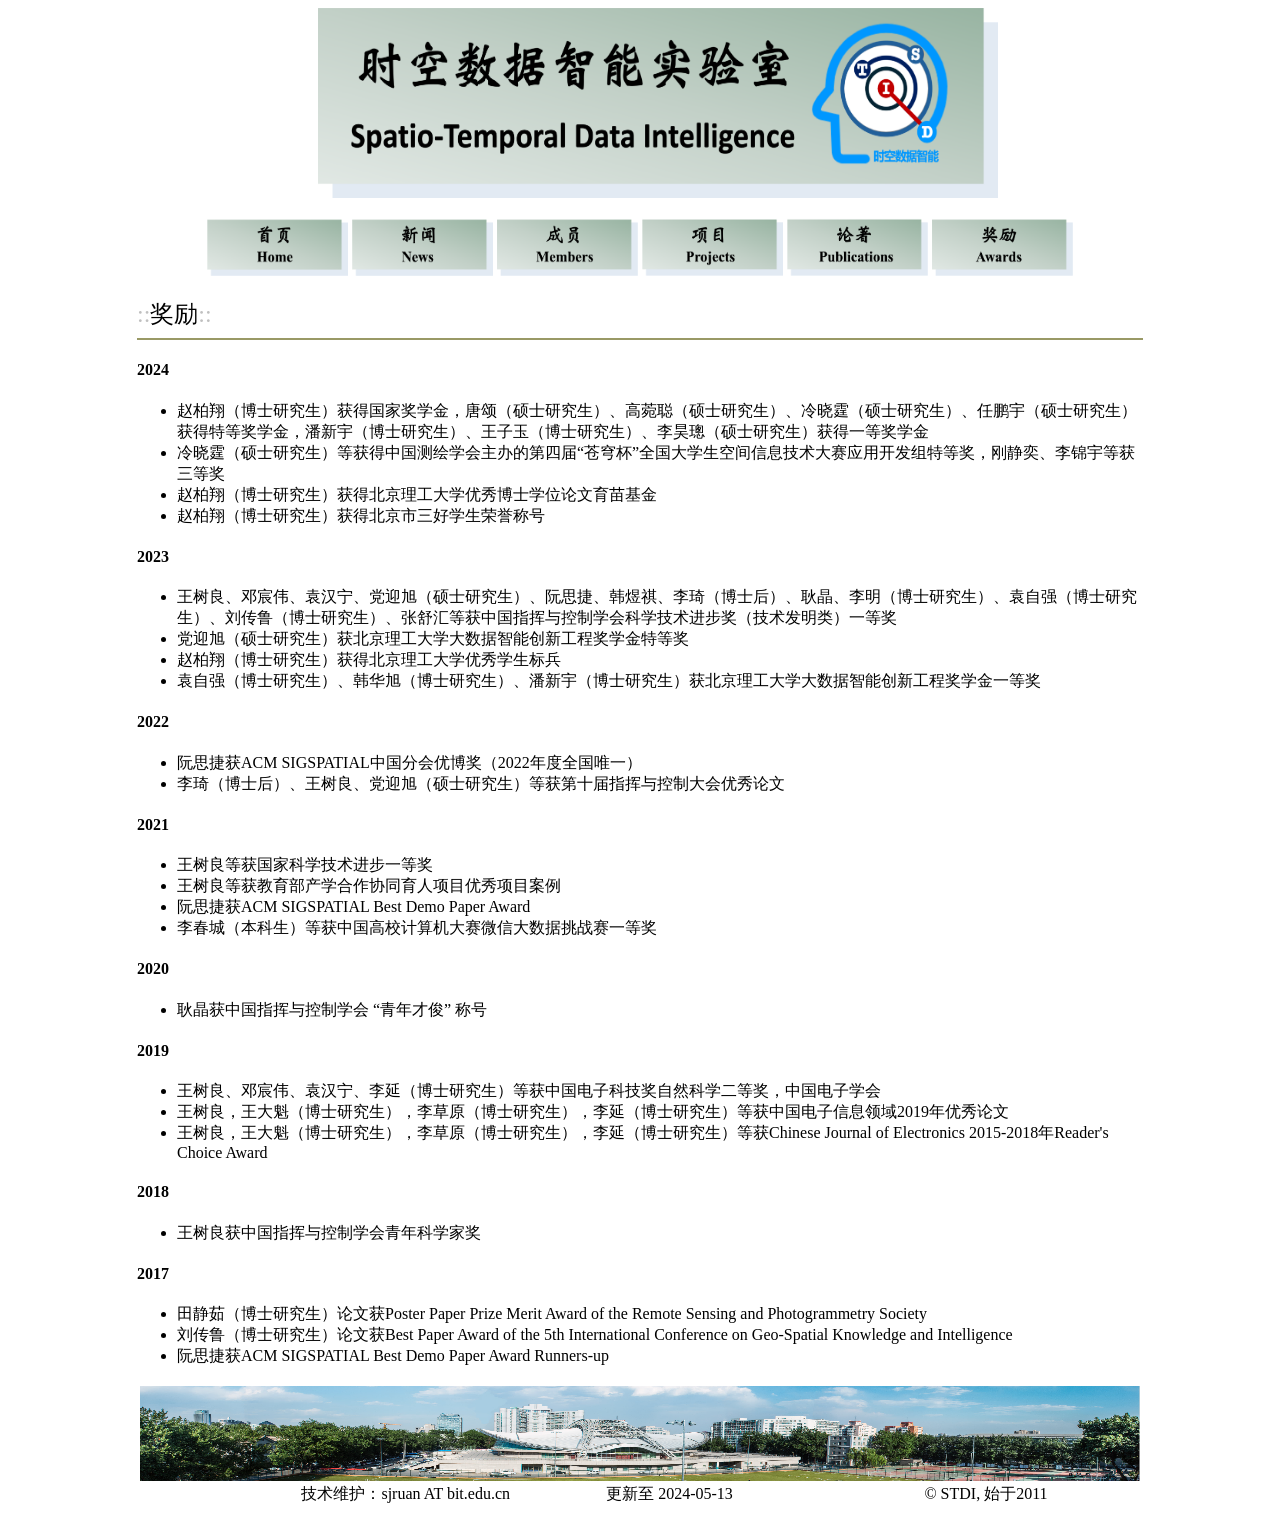
==== award.html @ 5f91e49c "Update award.html" ====
<html><head><meta http-equiv="Content-Type" content="text/html; charset=utf-8">
<meta http-equiv="Content-Language" content="zh-cn">

<title>STDI奖励</title>
<style>
<!--
div.Section1
	{page:Section1;}
span.GramE
	{}
span.SpellE
	{}
span.MemberType
	{font-family:"Times New Roman";
	font-style:italic}
 li.MsoNormal
	{mso-style-parent:"";
	margin-bottom:.0001pt;
	text-align:justify;
	text-justify:inter-ideograph;
	font-size:10.5pt;
	font-family:"Calibri","sans-serif";
	margin-left:0cm; margin-right:0cm; margin-top:0cm}
-->
</style>
</head>

<body>

<div align="center">
	<a name="2020"></a>
	<table border="0" cellpadding="0" cellspacing="0" width="1128" height="1338">
		<!-- MSTableType="layout" -->
		<tbody><tr>
			<td valign="top" colspan="5" height="272">
			<!-- MSCellType="ContentHead" -->
			<p align="center">
				&nbsp;&nbsp;&nbsp;&nbsp;&nbsp;&nbsp;&nbsp;&nbsp;
			<img border="0" src="./img/logo_long_new.png" width="680" height="190"></p>
			<p align="center">
			<a href="./index.html">
			<img border="0" src="./img/bt_home.png" width="141" height="58"></a>
			<a href="./news.html"><img border="0" src="./img/bt_news.png" width="141" height="58"></a>
			<a href="./members.html"><img border="0" src="./img/bt_members.png" width="141" height="58"></a>
			<a href="./project.html"><img border="0" src="./img/bt_proj.png" width="141" height="58"></a>
			<a href="./publications.html"><img border="0" src="./img/bt_pub.png" width="141" height="58"></a>
			<a href="./award.html"><img border="0" src="./img/bt_awards.png" width="141" height="58"></a>
		</p></td>
		</tr>
		<tr>
			<td></td>
			<td valign="top" colspan="3">
			<!-- MSCellType="ContentBody" -->
			<font face="Times New Roman">
			<br>
			</font>
			<font color="#C0C0C0" size="5" face="Times New Roman">::</font><font size="5" face="Times New Roman">奖励</font><font color="#C0C0C0" size="5" face="Times New Roman">::</font><hr color="#999966">
			<table border="0" width="100%" id="table1">
				<tbody>
				
	<div class="section">
    <!-- <h4>2024</h4>
    <ul>
        <li>xxxx</li>
    </ul> -->
    <h4>2024</h4>
    <ul>
	<li>赵柏翔（博士研究生）获得国家奖学金，唐颂（硕士研究生）、高菀聪（硕士研究生）、冷晓霆（硕士研究生）、任鹏宇（硕士研究生）获得特等奖学金，潘新宇（博士研究生）、王子玉（博士研究生）、李昊璁（硕士研究生）获得一等奖学金</li>
	<li>冷晓霆（硕士研究生）等获得中国测绘学会主办的第四届“苍穹杯”全国大学生空间信息技术大赛应用开发组特等奖，刚静奕、李锦宇等获三等奖</li>
        <li>赵柏翔（博士研究生）获得北京理工大学优秀博士学位论文育苗基金</li>
	<li>赵柏翔（博士研究生）获得北京市三好学生荣誉称号</li>
		
    </ul>
    <h4>2023</h4>
    <ul>
        <li>王树良、邓宸伟、袁汉宁、党迎旭（硕士研究生）、阮思捷、韩煜祺、李琦（博士后）、耿晶、李明（博士研究生）、袁自强（博士研究生）、刘传鲁（博士研究生）、张舒汇等获中国指挥与控制学会科学技术进步奖（技术发明类）一等奖</li>
		<li>党迎旭（硕士研究生）获北京理工大学大数据智能创新工程奖学金特等奖</li>
	        <li>赵柏翔（博士研究生）获得北京理工大学优秀学生标兵</li>
		<li>袁自强（博士研究生）、韩华旭（博士研究生）、潘新宇（博士研究生）获北京理工大学大数据智能创新工程奖学金一等奖</li>
    </ul>
    <h4>2022</h4>
    <ul>
        <li>阮思捷获ACM SIGSPATIAL中国分会优博奖（2022年度全国唯一）</li>
		<li>李琦（博士后）、王树良、党迎旭（硕士研究生）等获第十届指挥与控制大会优秀论文</li>
    </ul>

    <h4>2021</h4>
    <ul>
        <li>王树良等获国家科学技术进步一等奖</li>
		<li>王树良等获教育部产学合作协同育人项目优秀项目案例</li>
        <li>阮思捷获ACM SIGSPATIAL Best Demo Paper Award</li>
		<li>李春城（本科生）等获中国高校计算机大赛微信大数据挑战赛一等奖</li>
    </ul>

	<h4>2020</h4>
    <ul>
        <li>耿晶获中国指挥与控制学会 “青年才俊” 称号</li>
    </ul>

	<h4>2019</h4>
    <ul>
		<li>王树良、邓宸伟、袁汉宁、李延（博士研究生）等获中国电子科技奖自然科学二等奖，中国电子学会</li>
        <li>王树良，王大魁（博士研究生），李草原（博士研究生），李延（博士研究生）等获中国电子信息领域2019年优秀论文</li>
		<li>王树良，王大魁（博士研究生），李草原（博士研究生），李延（博士研究生）等获Chinese Journal of Electronics 2015-2018年Reader's Choice Award</li>
    </ul>
	
	<h4>2018</h4>
    <ul>
        <li>王树良获中国指挥与控制学会青年科学家奖</li>
    </ul>

	<h4>2017</h4>
    <ul>
        <li>田静茹（博士研究生）论文获Poster Paper Prize Merit Award of the Remote Sensing and Photogrammetry Society</li>
		<li>刘传鲁（博士研究生）论文获Best Paper Award of the 5th International Conference on Geo-Spatial Knowledge and Intelligence</li>
		<li>阮思捷获ACM SIGSPATIAL Best Demo Paper Award Runners-up</li>
    </ul>
    </div>
				
				<tr>
					<td>
					<p align="center">
					<font face="Times New Roman">
					<img border="0" src="./img/bottompicture.png" width="1000" height="95"></font></p></td>
				</tr>
			</tbody></table>
			</td>
			<td height="998"></td>
		</tr>
		<tr>
			<td width="61"></td>
			<td width="373" valign="top">
			<p align="right"><font face="Times New Roman">技术维护：sjruan AT bit.edu.cn</font></p></td>
			<td width="319" valign="top">
			<p align="center"><font face="Times New Roman">更新至 2024-05-13</font></p></td>
			<td width="314" valign="top">
			<p class="MsoNormal" align="center"><font face="Times New Roman">
			<span lang="EN-US">&#169; STDI, 始于2011</span></font><span lang="en-us"><font face="Times New Roman"></font></span></p>
			<p></p></td>
			<td height="30" width="61"></td>
		</tr>
	</tbody></table>
</div>




</body></html>
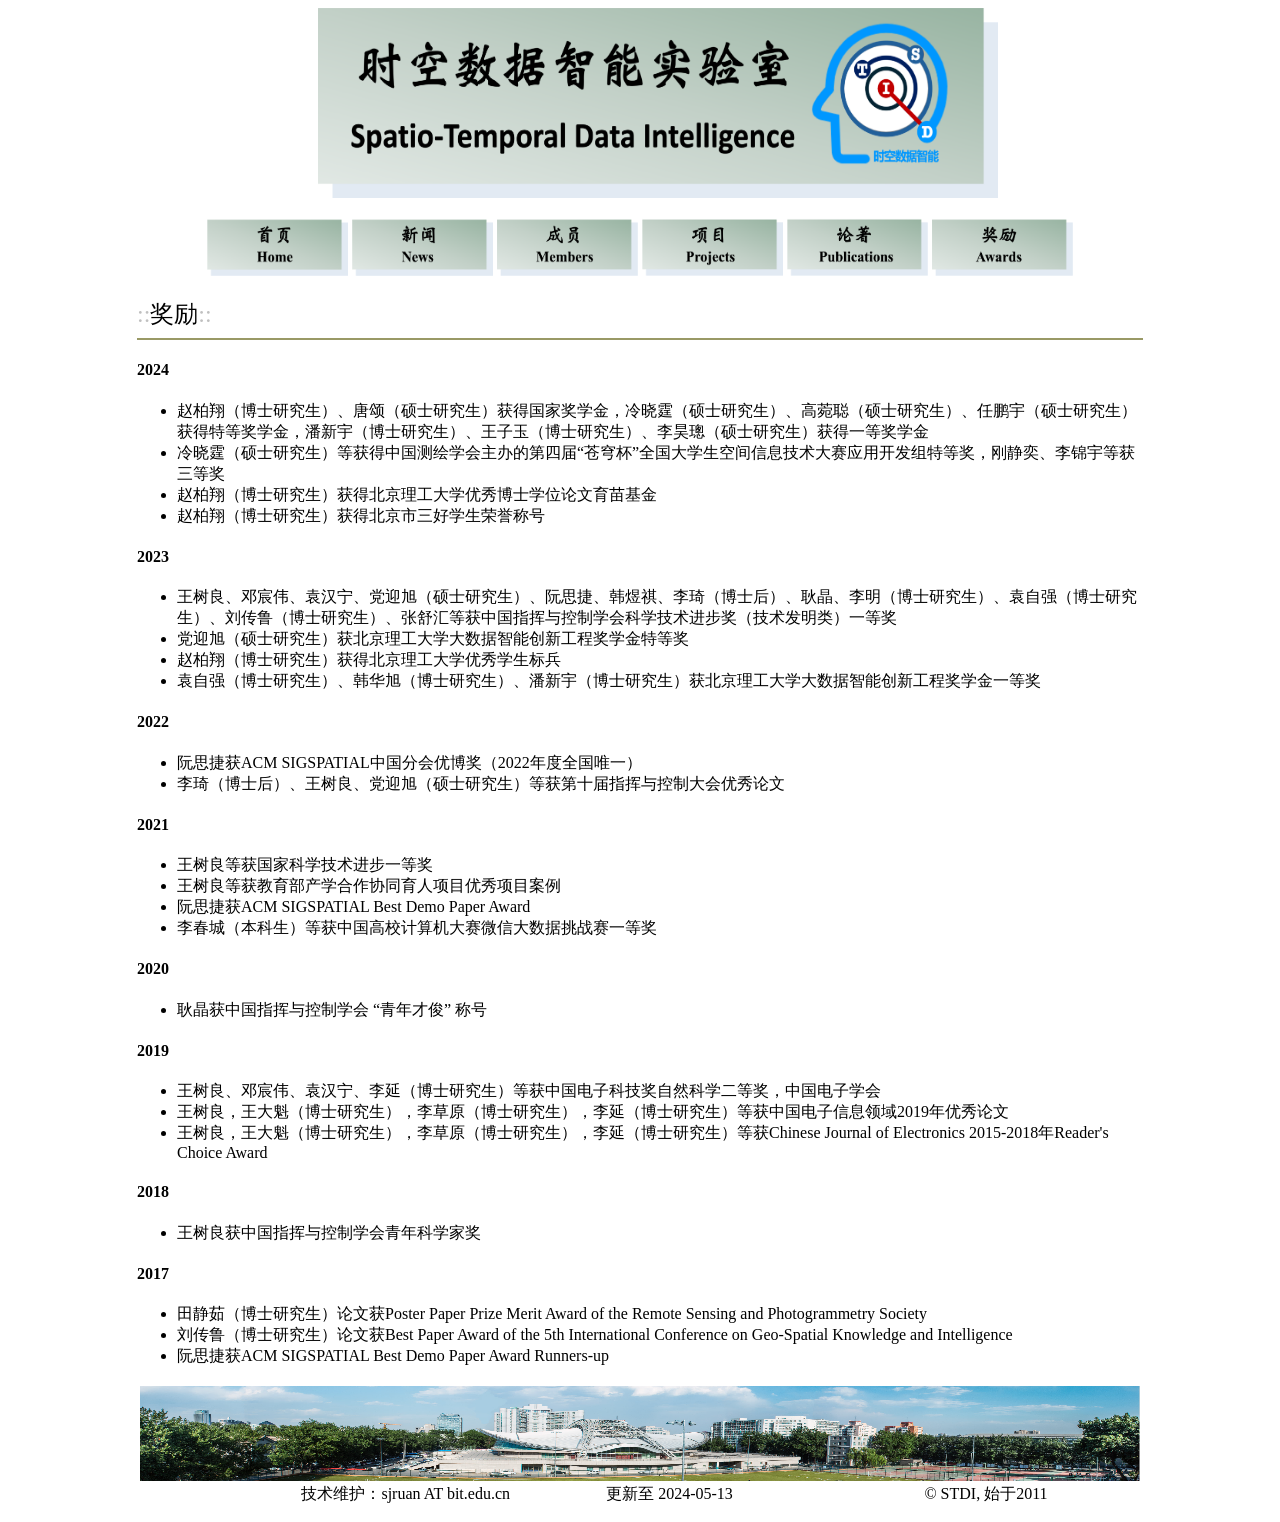
==== commit 9cb0a3f9: "Update award.html" ====
--- a/award.html
+++ b/award.html
@@ -65,7 +65,7 @@
     </ul> -->
     <h4>2024</h4>
     <ul>
-	<li>赵柏翔（博士研究生）获得国家奖学金，唐颂（硕士研究生）、高菀聪（硕士研究生）、冷晓霆（硕士研究生）、任鹏宇（硕士研究生）获得特等奖学金，潘新宇（博士研究生）、王子玉（博士研究生）、李昊璁（硕士研究生）获得一等奖学金</li>
+	<li>赵柏翔（博士研究生）、唐颂（硕士研究生）获得国家奖学金，冷晓霆（硕士研究生）、高菀聪（硕士研究生）、任鹏宇（硕士研究生）获得特等奖学金，潘新宇（博士研究生）、王子玉（博士研究生）、李昊璁（硕士研究生）获得一等奖学金</li>
 	<li>冷晓霆（硕士研究生）等获得中国测绘学会主办的第四届“苍穹杯”全国大学生空间信息技术大赛应用开发组特等奖，刚静奕、李锦宇等获三等奖</li>
         <li>赵柏翔（博士研究生）获得北京理工大学优秀博士学位论文育苗基金</li>
 	<li>赵柏翔（博士研究生）获得北京市三好学生荣誉称号</li>
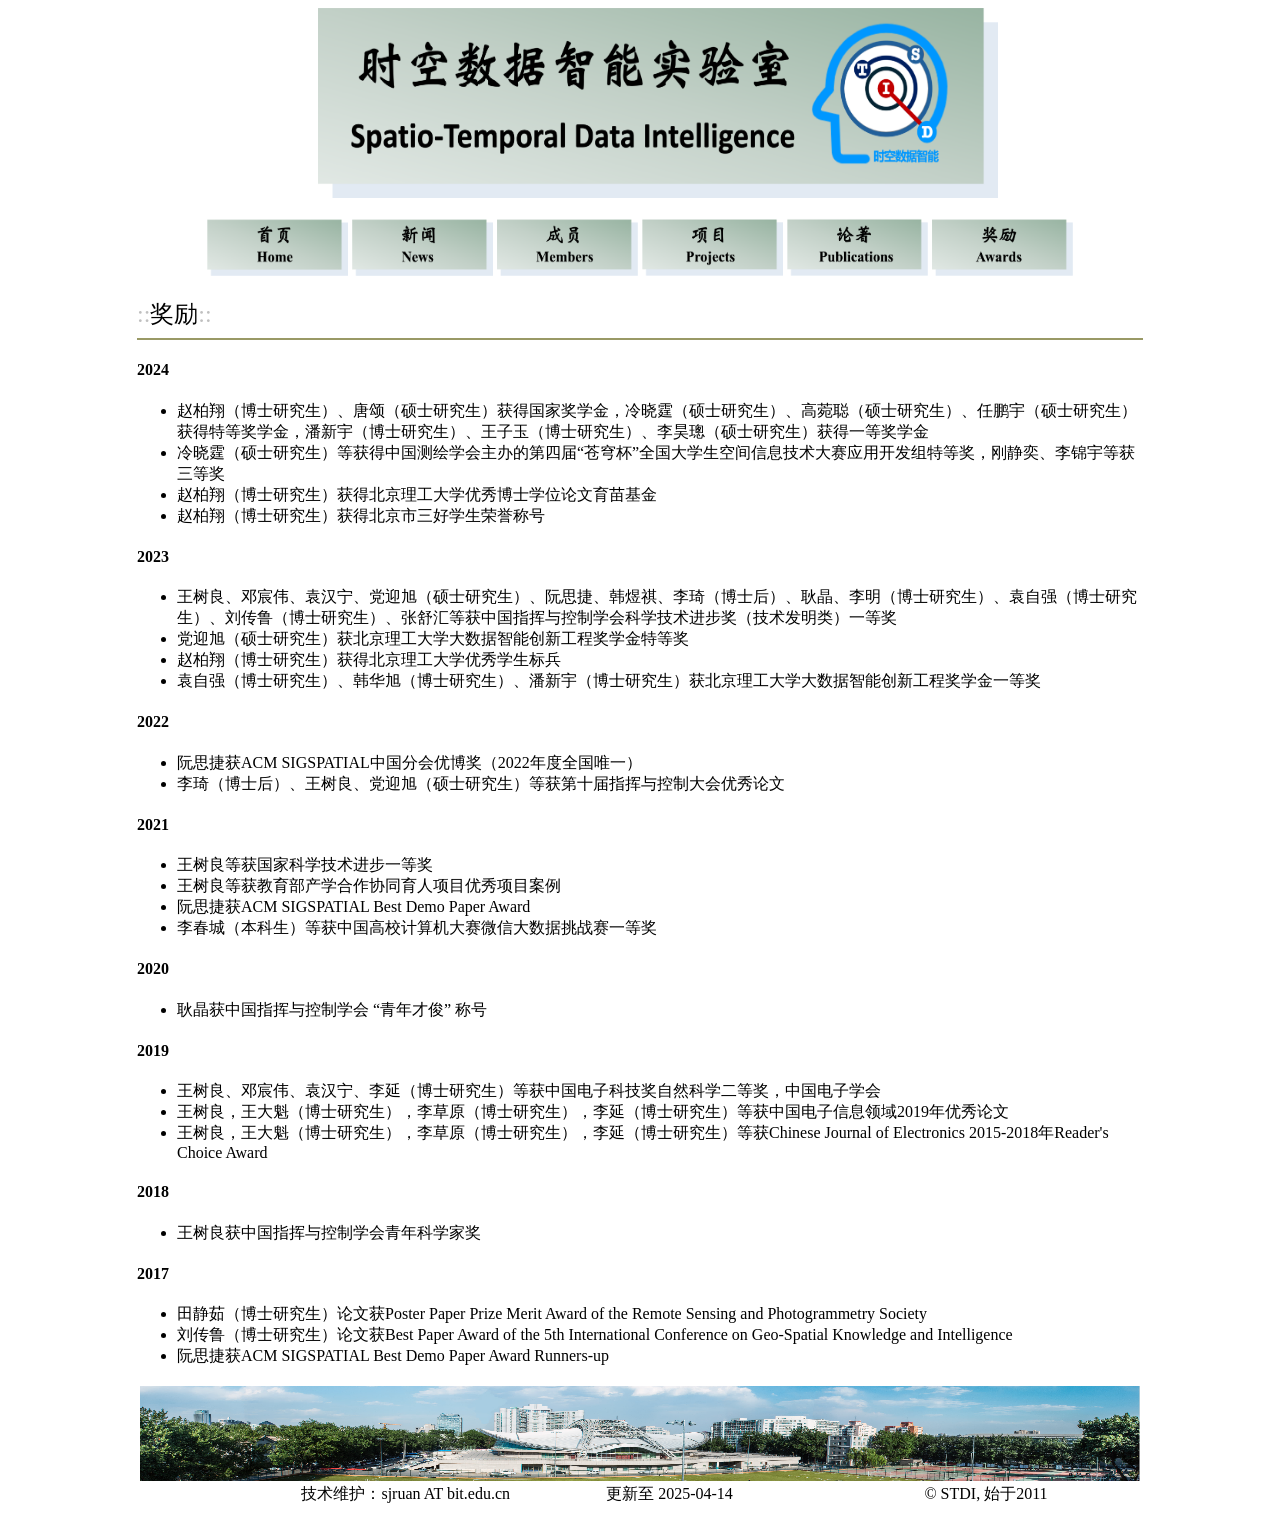
==== commit 758db012: "Update award.html" ====
--- a/award.html
+++ b/award.html
@@ -132,7 +132,7 @@
 			<td width="373" valign="top">
 			<p align="right"><font face="Times New Roman">技术维护：sjruan AT bit.edu.cn</font></p></td>
 			<td width="319" valign="top">
-			<p align="center"><font face="Times New Roman">更新至 2024-05-13</font></p></td>
+			<p align="center"><font face="Times New Roman">更新至 2025-04-14</font></p></td>
 			<td width="314" valign="top">
 			<p class="MsoNormal" align="center"><font face="Times New Roman">
 			<span lang="EN-US">&#169; STDI, 始于2011</span></font><span lang="en-us"><font face="Times New Roman"></font></span></p>
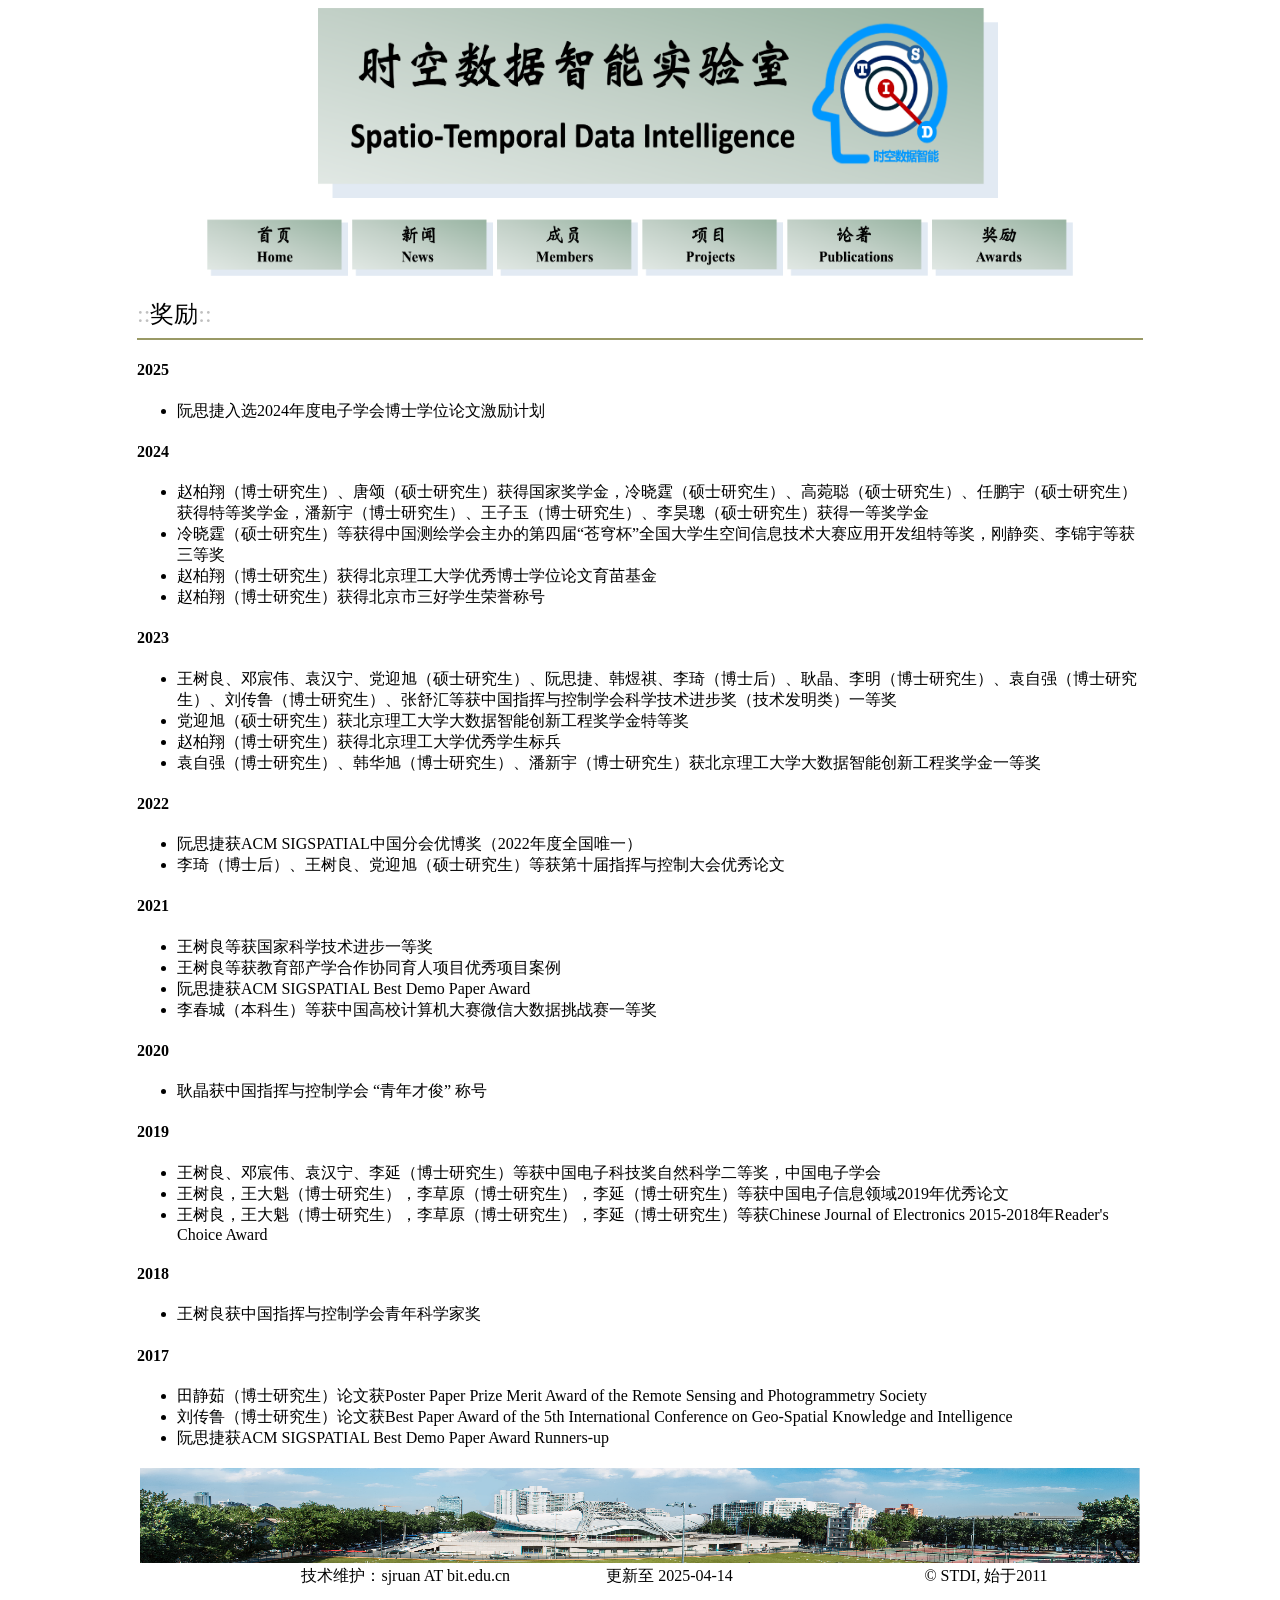
==== commit 95a48754: "Update award.html" ====
--- a/award.html
+++ b/award.html
@@ -63,6 +63,10 @@
     <ul>
         <li>xxxx</li>
     </ul> -->
+    <h4>2025</h4>
+    <ul>
+	<li>阮思捷入选2024年度电子学会博士学位论文激励计划</li>
+    </ul>
     <h4>2024</h4>
     <ul>
 	<li>赵柏翔（博士研究生）、唐颂（硕士研究生）获得国家奖学金，冷晓霆（硕士研究生）、高菀聪（硕士研究生）、任鹏宇（硕士研究生）获得特等奖学金，潘新宇（博士研究生）、王子玉（博士研究生）、李昊璁（硕士研究生）获得一等奖学金</li>
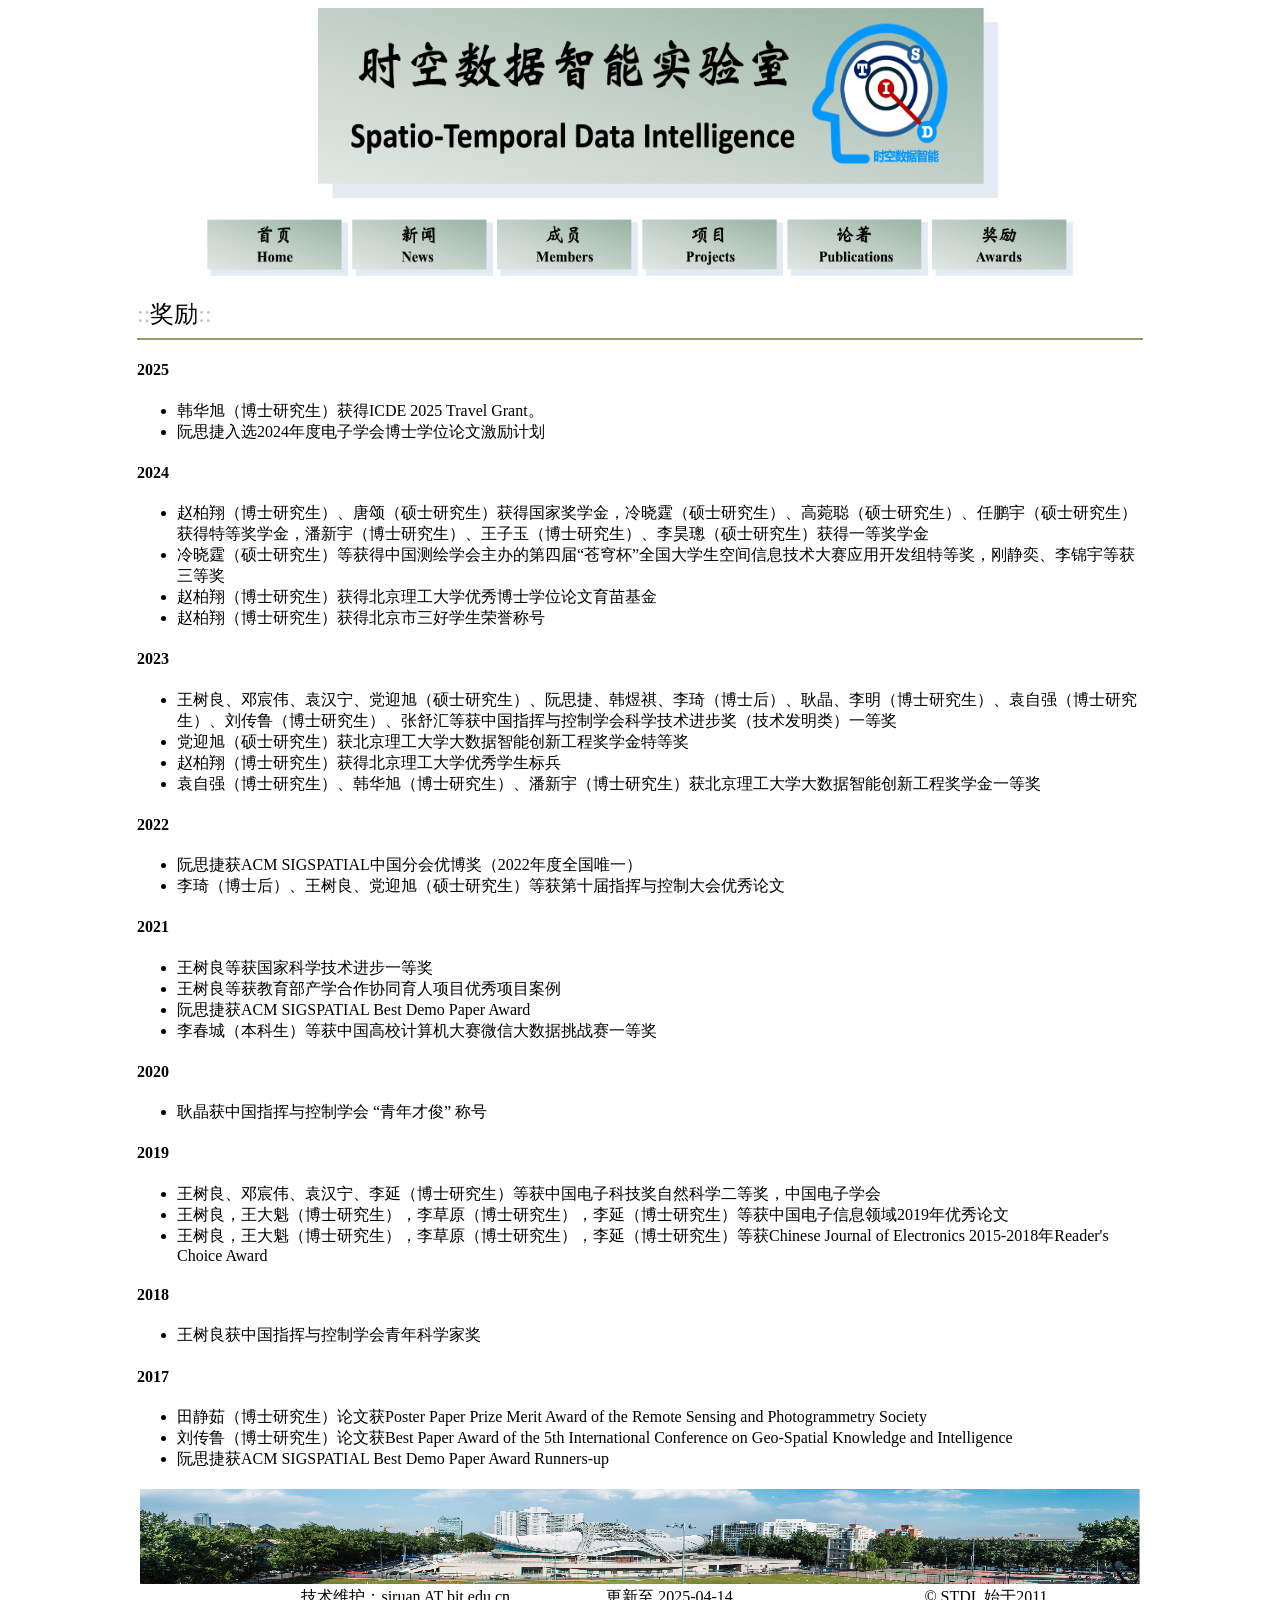
==== commit f99f2c6a: "Update award.html" ====
--- a/award.html
+++ b/award.html
@@ -65,6 +65,7 @@
     </ul> -->
     <h4>2025</h4>
     <ul>
+	<li>韩华旭（博士研究生）获得ICDE 2025 Travel Grant。</li>
 	<li>阮思捷入选2024年度电子学会博士学位论文激励计划</li>
     </ul>
     <h4>2024</h4>
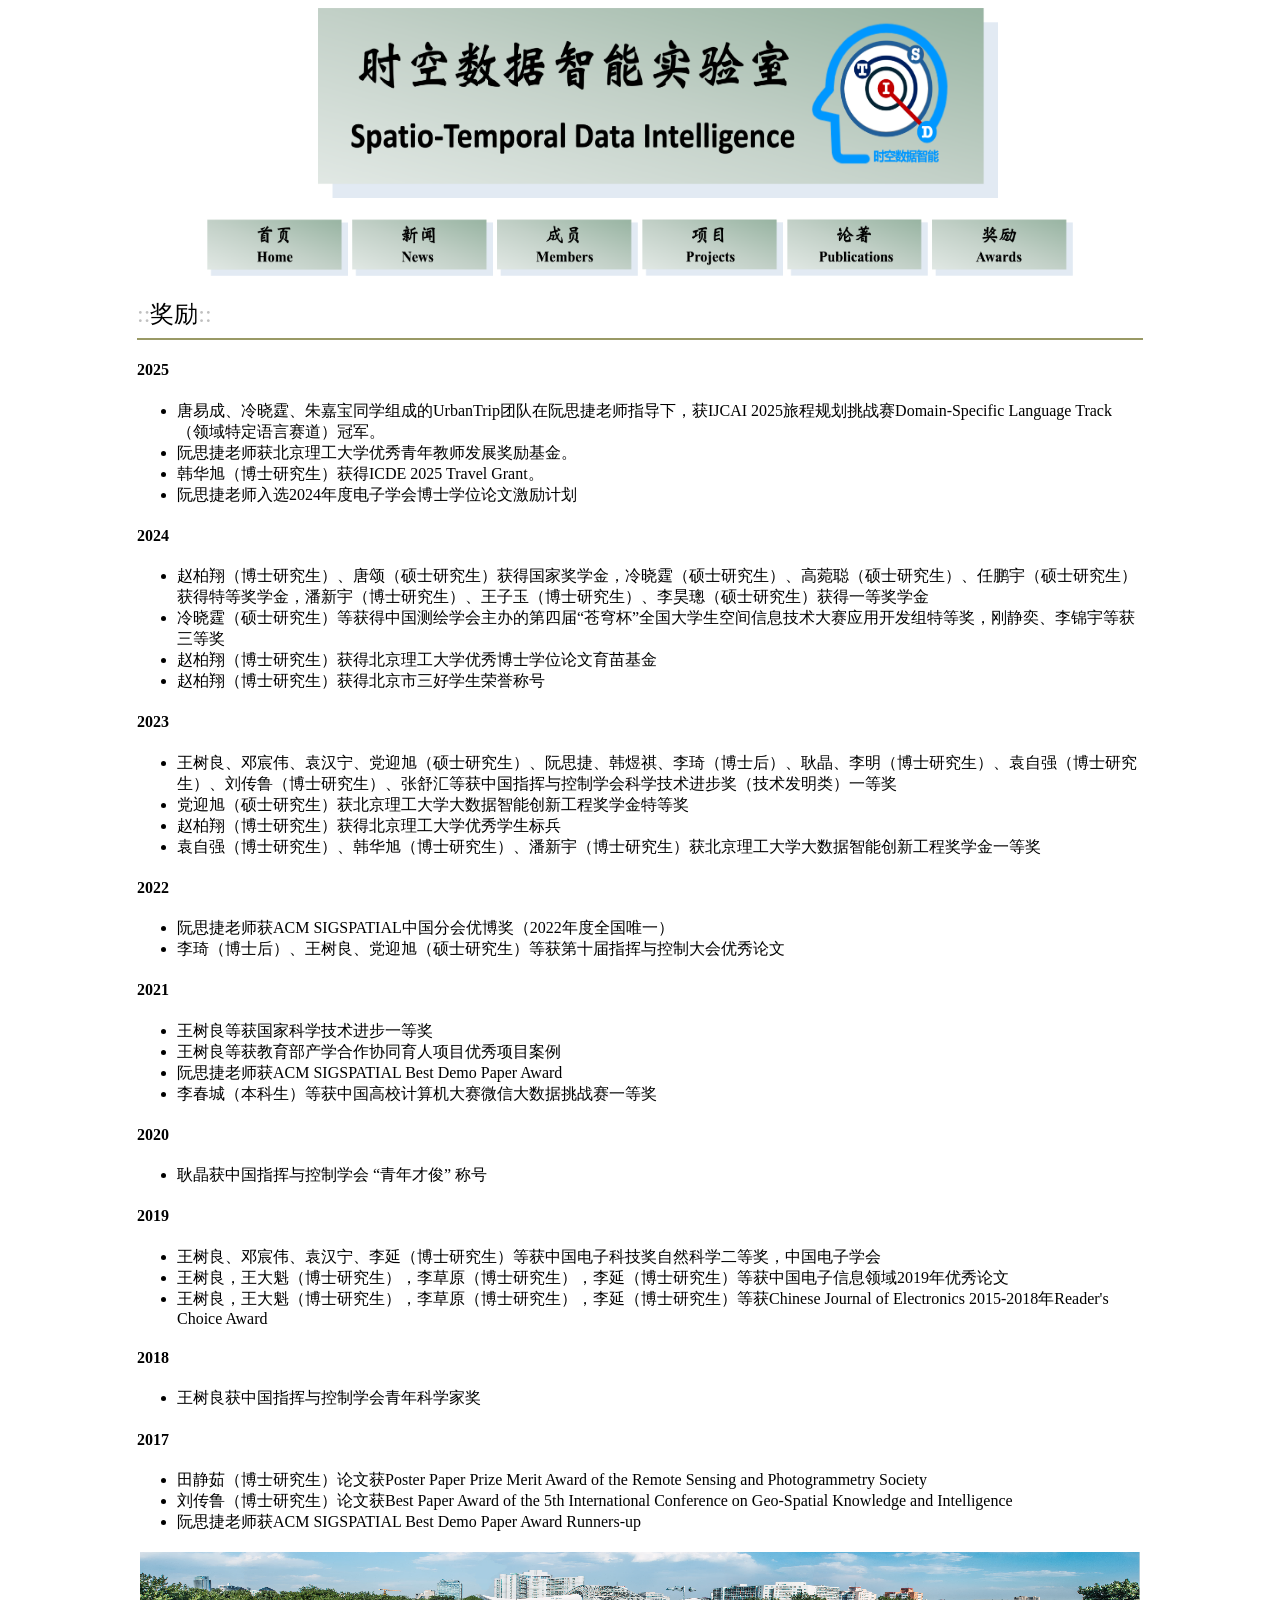
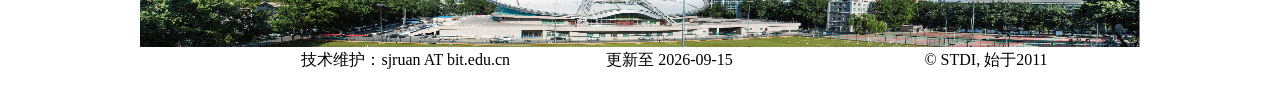
==== commit a15cba04: "Update lab publications, news, projects, awards and faculty" ====
--- a/award.html
+++ b/award.html
@@ -63,10 +63,14 @@
     <ul>
         <li>xxxx</li>
     </ul> -->
-    <h4>2025</h4>
+    <h4 id="2025">2025</h4>
     <ul>
+        <!-- Source: https://cs.bit.edu.cn/xyxw/6b5e9d0f8bf346ed9dbadbbc20d9e998.htm -->
+        <li>唐易成、冷晓霆、朱嘉宝同学组成的UrbanTrip团队在阮思捷老师指导下，获IJCAI 2025旅程规划挑战赛Domain-Specific Language Track（领域特定语言赛道）冠军。</li>
+        <!-- Source: https://www.sjruan.me/resources/cv_RUANSIJIE_cn.pdf -->
+        <li>阮思捷老师获北京理工大学优秀青年教师发展奖励基金。</li>
 	<li>韩华旭（博士研究生）获得ICDE 2025 Travel Grant。</li>
-	<li>阮思捷入选2024年度电子学会博士学位论文激励计划</li>
+	<li>阮思捷老师入选2024年度电子学会博士学位论文激励计划</li>
     </ul>
     <h4>2024</h4>
     <ul>
@@ -85,7 +89,7 @@
     </ul>
     <h4>2022</h4>
     <ul>
-        <li>阮思捷获ACM SIGSPATIAL中国分会优博奖（2022年度全国唯一）</li>
+        <li>阮思捷老师获ACM SIGSPATIAL中国分会优博奖（2022年度全国唯一）</li>
 		<li>李琦（博士后）、王树良、党迎旭（硕士研究生）等获第十届指挥与控制大会优秀论文</li>
     </ul>
 
@@ -93,7 +97,7 @@
     <ul>
         <li>王树良等获国家科学技术进步一等奖</li>
 		<li>王树良等获教育部产学合作协同育人项目优秀项目案例</li>
-        <li>阮思捷获ACM SIGSPATIAL Best Demo Paper Award</li>
+        <li>阮思捷老师获ACM SIGSPATIAL Best Demo Paper Award</li>
 		<li>李春城（本科生）等获中国高校计算机大赛微信大数据挑战赛一等奖</li>
     </ul>
 
@@ -118,7 +122,7 @@
     <ul>
         <li>田静茹（博士研究生）论文获Poster Paper Prize Merit Award of the Remote Sensing and Photogrammetry Society</li>
 		<li>刘传鲁（博士研究生）论文获Best Paper Award of the 5th International Conference on Geo-Spatial Knowledge and Intelligence</li>
-		<li>阮思捷获ACM SIGSPATIAL Best Demo Paper Award Runners-up</li>
+		<li>阮思捷老师获ACM SIGSPATIAL Best Demo Paper Award Runners-up</li>
     </ul>
     </div>
 				
@@ -137,7 +141,7 @@
 			<td width="373" valign="top">
 			<p align="right"><font face="Times New Roman">技术维护：sjruan AT bit.edu.cn</font></p></td>
 			<td width="319" valign="top">
-			<p align="center"><font face="Times New Roman">更新至 2025-04-14</font></p></td>
+			<p align="center"><font face="Times New Roman">更新至 2026-09-15</font></p></td>
 			<td width="314" valign="top">
 			<p class="MsoNormal" align="center"><font face="Times New Roman">
 			<span lang="EN-US">&#169; STDI, 始于2011</span></font><span lang="en-us"><font face="Times New Roman"></font></span></p>
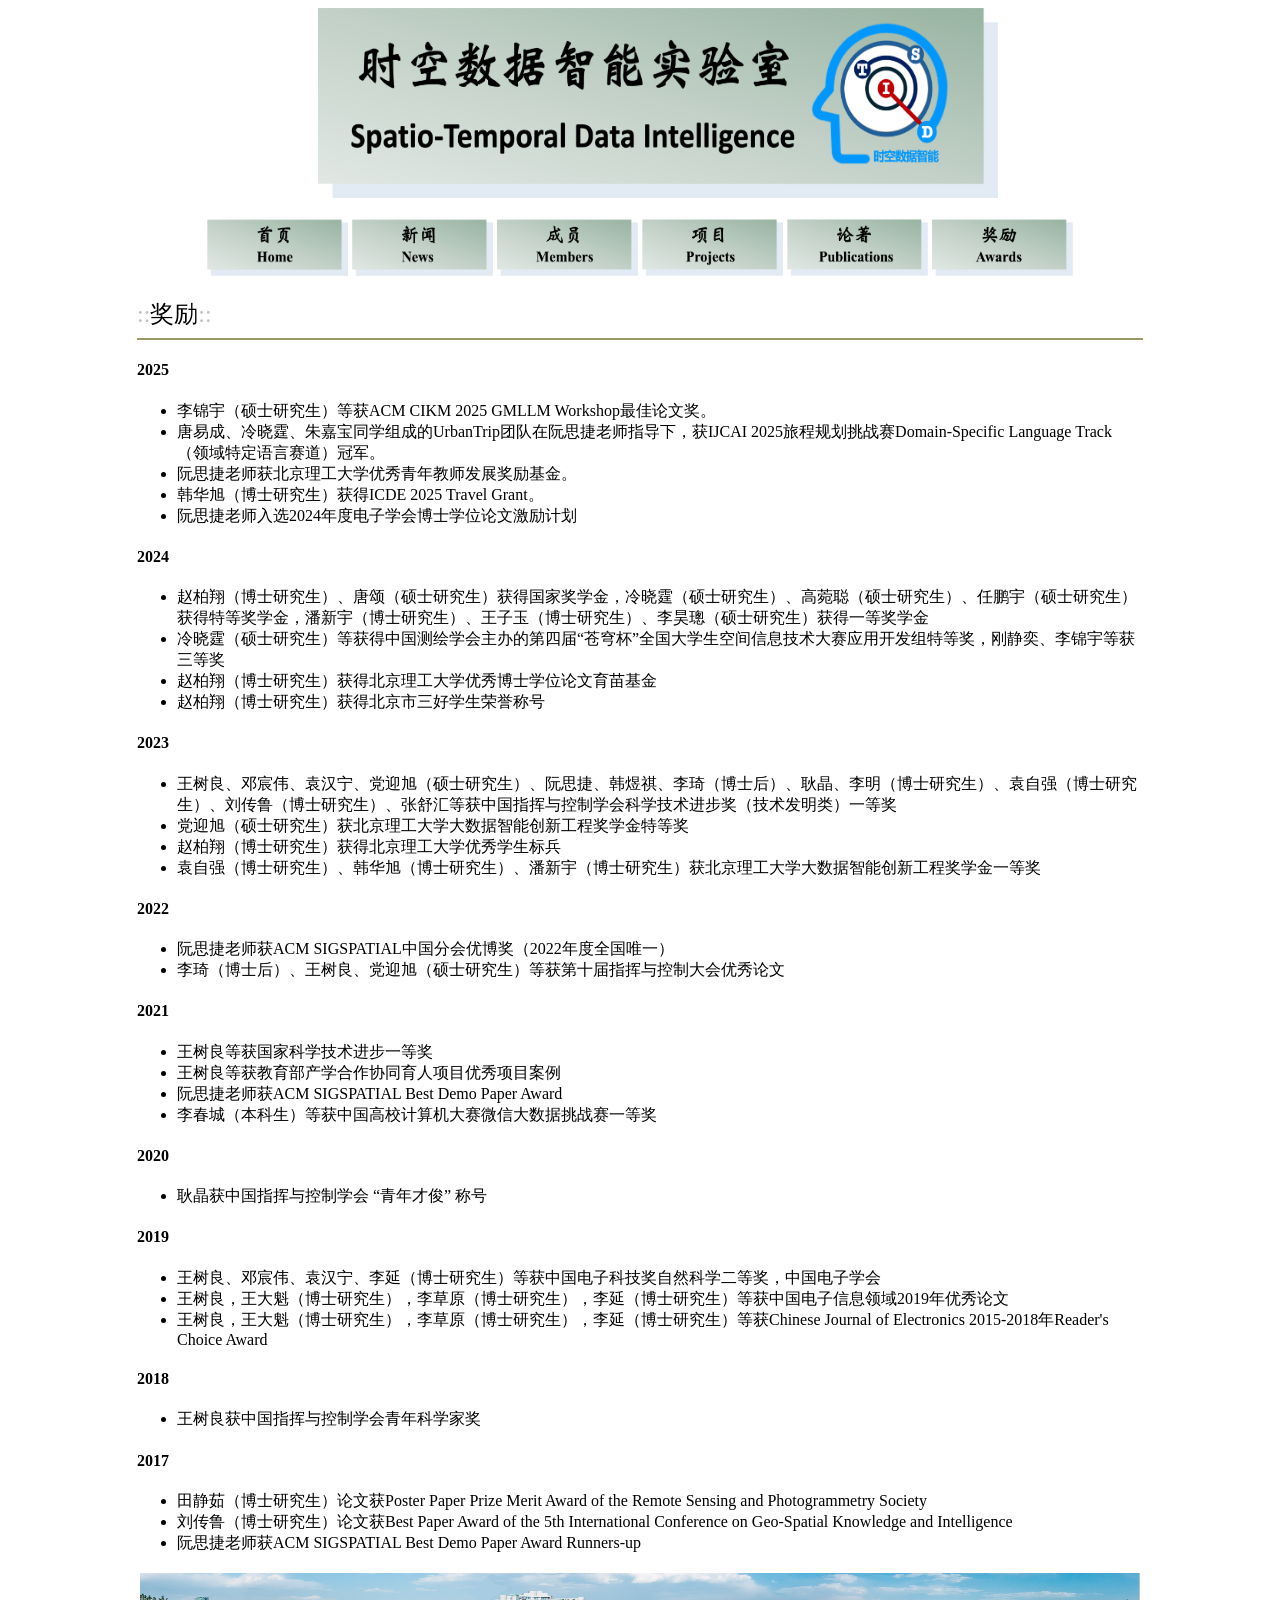
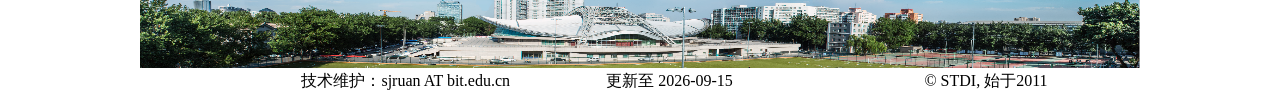
==== commit 12f4d93d: "Update faculty titles, grants and workshop award" ====
--- a/award.html
+++ b/award.html
@@ -65,6 +65,8 @@
     </ul> -->
     <h4 id="2025">2025</h4>
     <ul>
+        <!-- Sources: https://magic-group-buaa.github.io/CIKM2025_workshop/pages/talk.html ; https://www.sjruan.me/resources/cv_RUANSIJIE_cn.pdf -->
+        <li>李锦宇（硕士研究生）等获ACM CIKM 2025 GMLLM Workshop最佳论文奖。</li>
         <!-- Source: https://cs.bit.edu.cn/xyxw/6b5e9d0f8bf346ed9dbadbbc20d9e998.htm -->
         <li>唐易成、冷晓霆、朱嘉宝同学组成的UrbanTrip团队在阮思捷老师指导下，获IJCAI 2025旅程规划挑战赛Domain-Specific Language Track（领域特定语言赛道）冠军。</li>
         <!-- Source: https://www.sjruan.me/resources/cv_RUANSIJIE_cn.pdf -->
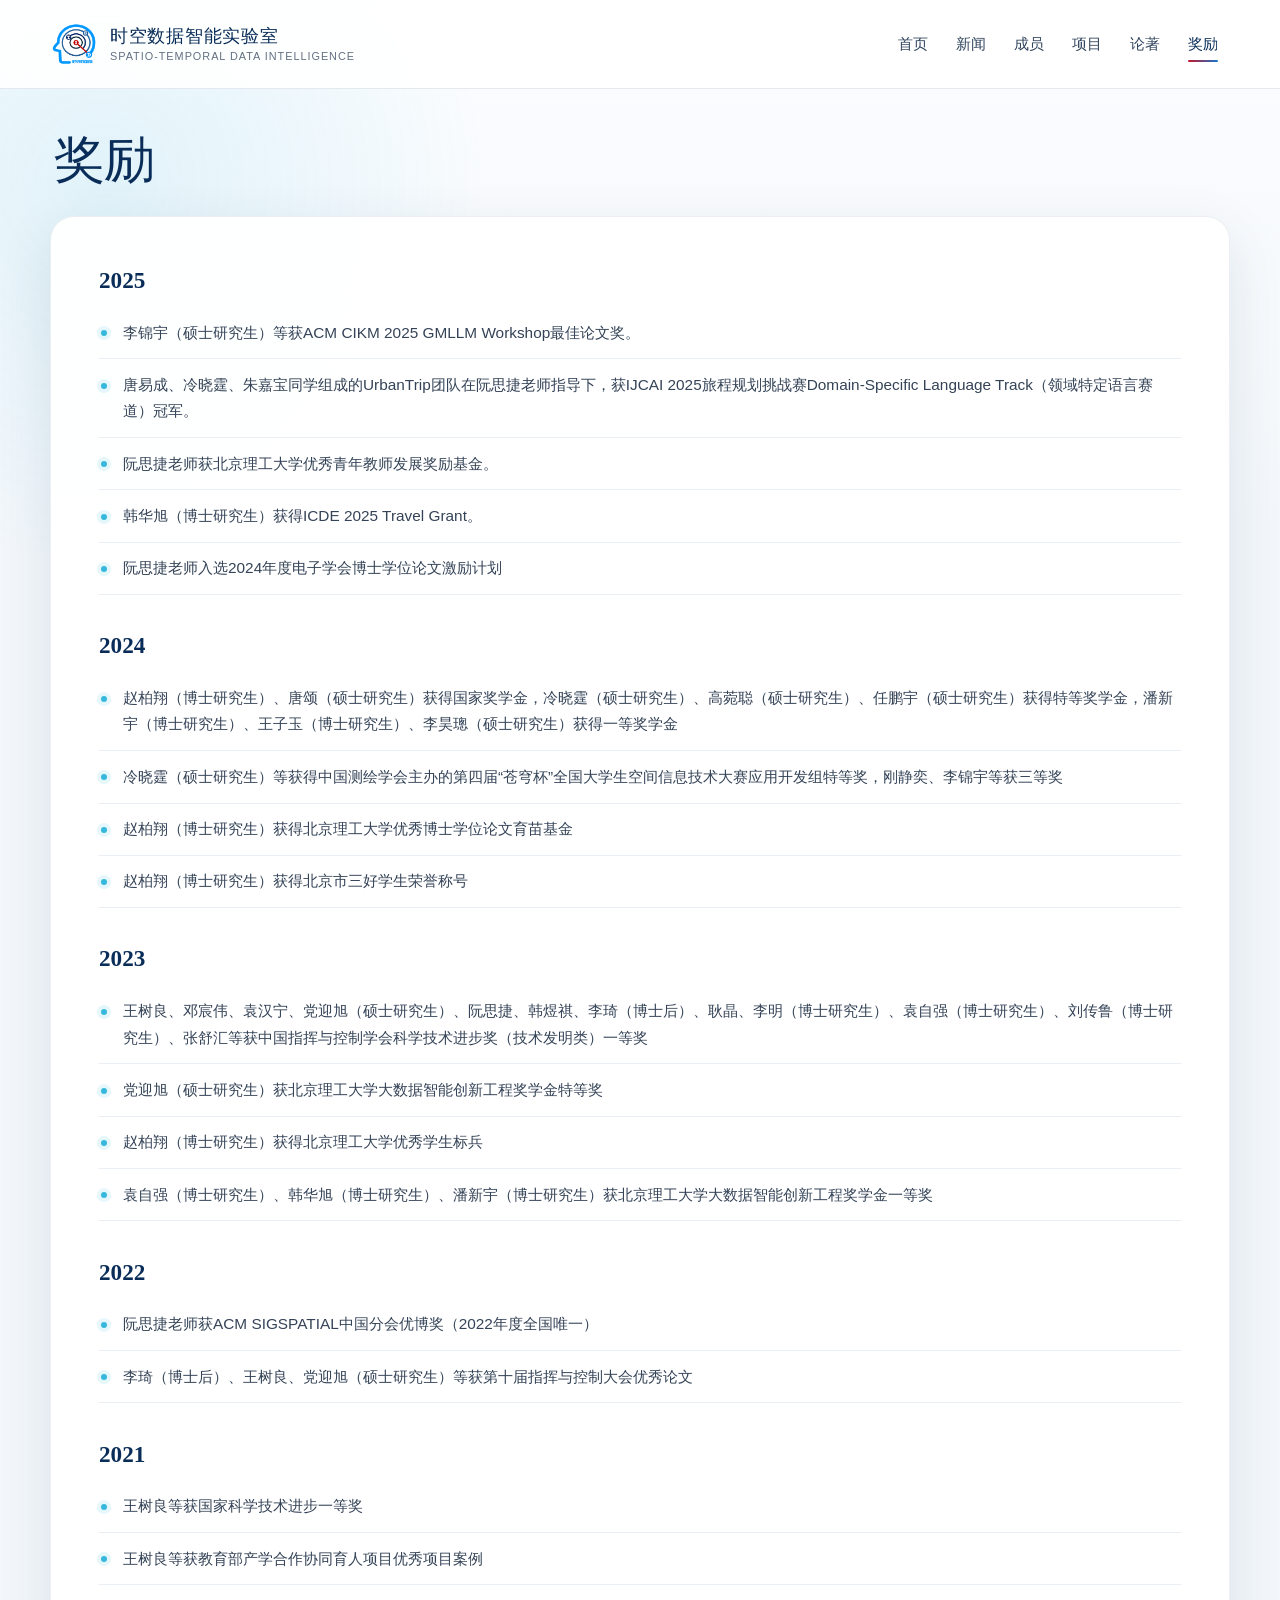
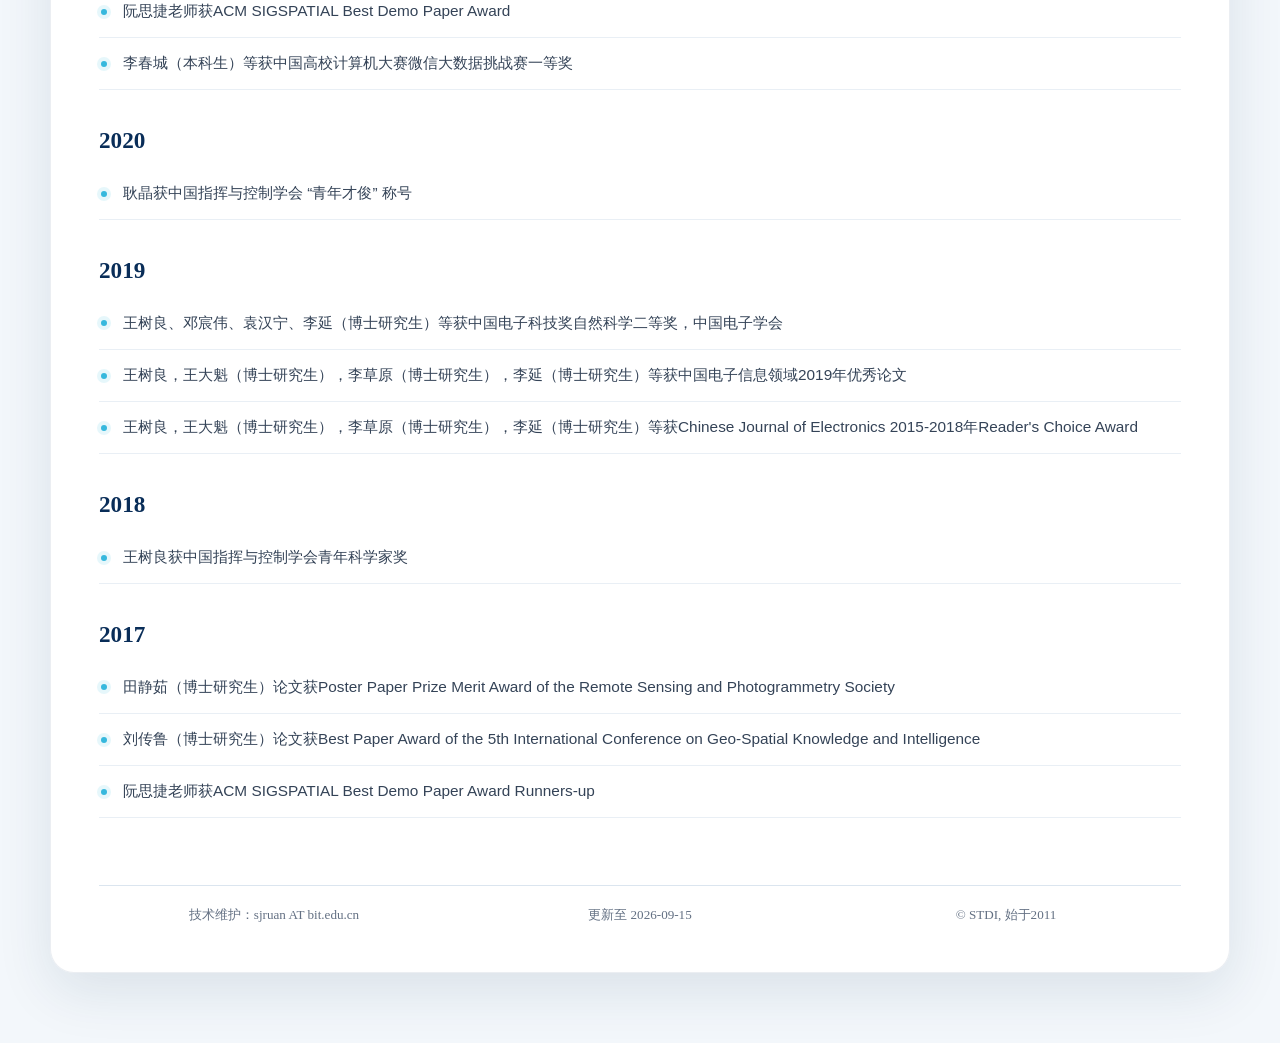
==== commit 0b8a108a: "Refresh lab website visual design" ====
--- a/award.html
+++ b/award.html
@@ -1,5 +1,9 @@
-<html><head><meta http-equiv="Content-Type" content="text/html; charset=utf-8">
+<html lang="zh-CN"><head><meta http-equiv="Content-Type" content="text/html; charset=utf-8">
 <meta http-equiv="Content-Language" content="zh-cn">
+<meta name="viewport" content="width=device-width, initial-scale=1">
+<meta name="description" content="北京理工大学时空数据智能实验室奖励与荣誉。">
+<link rel="stylesheet" href="./styles.css">
+<script defer src="./site.js"></script>
 
 <title>STDI奖励</title>
 <style>
--- a/styles.css
+++ b/styles.css
@@ -0,0 +1,405 @@
+:root {
+  --ink: #172235;
+  --muted: #637083;
+  --navy: #092d58;
+  --blue: #1476c9;
+  --cyan: #36b8dd;
+  --red: #c9152d;
+  --paper: #ffffff;
+  --wash: #f3f7fb;
+  --line: #dbe5ef;
+  --shadow: 0 18px 55px rgba(19, 52, 85, 0.11);
+  font-family: "Inter", "PingFang SC", "Microsoft YaHei", "Noto Sans CJK SC", sans-serif;
+  color: var(--ink);
+  background: var(--wash);
+  font-synthesis: none;
+  text-rendering: optimizeLegibility;
+}
+
+* { box-sizing: border-box; }
+
+html { scroll-behavior: smooth; }
+
+body {
+  margin: 0;
+  min-width: 320px;
+  color: var(--ink);
+  background:
+    radial-gradient(circle at 8% 7%, rgba(54, 184, 221, 0.12), transparent 24rem),
+    linear-gradient(180deg, #fbfdff 0, var(--wash) 34rem);
+  font-size: 16px;
+  line-height: 1.78;
+}
+
+a {
+  color: #1169ad;
+  text-decoration-color: rgba(17, 105, 173, 0.32);
+  text-underline-offset: 0.2em;
+}
+
+a:hover { color: var(--red); }
+
+img { max-width: 100%; }
+
+.skip-link {
+  position: fixed;
+  left: 1rem;
+  top: -4rem;
+  z-index: 100;
+  padding: 0.65rem 1rem;
+  border-radius: 0.65rem;
+  color: white;
+  background: var(--navy);
+}
+
+.skip-link:focus { top: 1rem; }
+
+.site-header {
+  position: sticky;
+  top: 0;
+  z-index: 50;
+  border-bottom: 1px solid rgba(9, 45, 88, 0.1);
+  background: rgba(255, 255, 255, 0.9);
+  -webkit-backdrop-filter: blur(16px);
+  backdrop-filter: blur(16px);
+}
+
+.site-header__inner {
+  width: min(1180px, calc(100% - 40px));
+  min-height: 88px;
+  margin: 0 auto;
+  display: flex;
+  align-items: center;
+  justify-content: space-between;
+  gap: 2rem;
+}
+
+.brand {
+  display: flex;
+  align-items: center;
+  gap: 0.75rem;
+  color: var(--navy);
+  text-decoration: none;
+  flex: 0 0 auto;
+}
+
+.brand img {
+  width: 48px;
+  height: 48px;
+  object-fit: contain;
+}
+
+.brand__name {
+  display: block;
+  font-weight: 760;
+  font-size: 1.12rem;
+  line-height: 1.15;
+  letter-spacing: 0.04em;
+}
+
+.brand__en {
+  display: block;
+  margin-top: 0.25rem;
+  color: var(--muted);
+  font-size: 0.68rem;
+  line-height: 1;
+  letter-spacing: 0.09em;
+  text-transform: uppercase;
+}
+
+.site-nav {
+  display: flex;
+  align-items: center;
+  gap: 0.25rem;
+}
+
+.site-nav a {
+  position: relative;
+  padding: 0.6rem 0.75rem;
+  border-radius: 0;
+  color: #31455e;
+  font-size: 0.93rem;
+  font-weight: 650;
+  text-decoration: none;
+  white-space: nowrap;
+  transition: color 160ms ease, background 160ms ease;
+}
+
+.site-nav a:hover { background: transparent; color: var(--navy); }
+
+.site-nav a[aria-current="page"] { color: var(--navy); background: transparent; }
+
+.site-nav a[aria-current="page"]::after {
+  content: "";
+  position: absolute;
+  left: 0.75rem;
+  right: 0.75rem;
+  bottom: 0.32rem;
+  height: 2px;
+  border-radius: 2px;
+  background: linear-gradient(90deg, var(--red), var(--blue));
+}
+
+.page-banner {
+  width: min(1180px, calc(100% - 40px));
+  margin: 42px auto 0;
+  padding: 0 4px;
+}
+
+.page-banner h1 {
+  margin: 0;
+  color: var(--navy);
+  font-family: Georgia, "Songti SC", "SimSun", serif;
+  font-size: clamp(2rem, 4vw, 3.35rem);
+  line-height: 1.15;
+  letter-spacing: -0.025em;
+}
+
+/* Retain the existing content, but replace its legacy table layout visually. */
+body > div[align="center"] { width: 100%; }
+
+body > div[align="center"] > table {
+  display: block;
+  width: min(1180px, calc(100% - 40px)) !important;
+  height: auto !important;
+  margin: 26px auto 70px;
+  padding: clamp(22px, 4vw, 48px);
+  border: 1px solid rgba(9, 45, 88, 0.08);
+  border-radius: 24px;
+  background: rgba(255, 255, 255, 0.94);
+  box-shadow: var(--shadow);
+  text-align: left;
+}
+
+body > div[align="center"] > table > tbody,
+body > div[align="center"] > table > tbody > tr.site-main-row,
+body > div[align="center"] > table > tbody > tr.site-main-row > td.legacy-content {
+  display: block;
+  width: 100% !important;
+  height: auto !important;
+}
+
+.legacy-site-header,
+.site-main-row > td:not(.legacy-content),
+.content-table img[src*="bottompicture"] { display: none !important; }
+
+.legacy-site-footer {
+  display: grid !important;
+  grid-template-columns: repeat(3, minmax(0, 1fr));
+  gap: 1rem;
+  width: 100% !important;
+  height: auto !important;
+  margin-top: 2.25rem;
+  padding-top: 1.25rem;
+  border-top: 1px solid var(--line);
+  color: var(--muted);
+}
+
+.legacy-site-footer > td:first-child,
+.legacy-site-footer > td:last-child { display: none; }
+
+.legacy-site-footer > td {
+  display: block;
+  width: auto !important;
+  height: auto !important;
+  padding: 0 !important;
+}
+
+.legacy-site-footer p {
+  margin: 0 !important;
+  text-align: center !important;
+  font-family: inherit !important;
+  font-size: 0.82rem;
+}
+
+.legacy-content > br,
+.legacy-content > font,
+.legacy-content > hr { display: none; }
+
+.content-table {
+  display: block;
+  width: 100% !important;
+  border: 0;
+}
+
+.content-table > tbody { display: block; width: 100%; }
+
+.content-table > tbody > tr,
+.content-table > tbody > tr > td {
+  width: 100% !important;
+  height: auto !important;
+}
+
+.content-table > tbody > tr > td { padding: 0; }
+
+.content-table ul,
+.section ul {
+  margin: 0.45rem 0 1.7rem;
+  padding: 0;
+  list-style: none;
+}
+
+.content-table li,
+.section li {
+  position: relative;
+  margin: 0;
+  padding: 0.78rem 0 0.78rem 1.5rem;
+  border-bottom: 1px solid #e9eff5;
+  color: #344357;
+  font-family: inherit !important;
+  font-size: 0.96rem !important;
+  line-height: 1.72 !important;
+}
+
+.content-table li::before,
+.section li::before {
+  content: "";
+  position: absolute;
+  left: 0.15rem;
+  top: 1.45rem;
+  width: 6px;
+  height: 6px;
+  border-radius: 50%;
+  background: var(--cyan);
+  box-shadow: 0 0 0 4px rgba(54, 184, 221, 0.12);
+}
+
+.content-table li p { margin: 0 !important; }
+
+.content-table h4,
+.section h4,
+.content-table td > font > b {
+  display: block;
+  margin: 2.2rem 0 0.75rem;
+  color: var(--navy);
+  font-family: Georgia, "Songti SC", "SimSun", serif;
+  font-size: 1.45rem;
+  line-height: 1.3;
+}
+
+.content-table tr:first-child h4,
+.section h4:first-child { margin-top: 0; }
+
+.page-index .page-banner { display: none; }
+
+.page-index body > div[align="center"] > table {
+  margin-top: 42px;
+  padding: 0;
+  overflow: hidden;
+}
+
+.page-index .content-table > tbody > tr:first-child {
+  display: grid;
+  grid-template-columns: minmax(0, 1fr) minmax(360px, 1.05fr);
+  min-height: 520px;
+}
+
+.page-index .content-table > tbody > tr:first-child > td:first-child {
+  padding: clamp(32px, 5vw, 66px);
+  display: flex;
+  flex-direction: column;
+  justify-content: center;
+  background:
+    radial-gradient(circle at 0 0, rgba(54, 184, 221, 0.18), transparent 17rem),
+    linear-gradient(145deg, #f8fcff, #ffffff);
+}
+
+.page-index .content-table > tbody > tr:first-child > td:first-child p {
+  margin: 0 0 1rem;
+  color: #435267;
+  text-indent: 0 !important;
+  text-align: justify;
+}
+
+.page-index .content-table > tbody > tr:first-child > td:first-child strong { color: var(--navy); }
+
+.page-index .content-table > tbody > tr:first-child > td:last-child {
+  position: relative;
+  overflow: hidden;
+  min-height: 0;
+  padding: clamp(16px, 2.2vw, 28px);
+  display: flex;
+  align-items: center;
+  justify-content: center;
+  background: linear-gradient(145deg, #fbfcfd, #f3f7fa);
+}
+
+.page-index .content-table > tbody > tr:first-child > td:last-child img {
+  width: 100% !important;
+  height: auto !important;
+  min-height: 0;
+  object-fit: contain;
+  display: block;
+  border: 1px solid rgba(9, 45, 88, 0.12);
+  border-radius: 10px;
+  box-shadow: 0 16px 34px rgba(9, 45, 88, 0.16);
+  transition: transform 400ms ease, box-shadow 400ms ease;
+}
+
+.page-index .content-table > tbody > tr:first-child > td:last-child:hover img {
+  transform: translateY(-2px);
+  box-shadow: 0 20px 42px rgba(9, 45, 88, 0.2);
+}
+
+.page-index .content-table > tbody > tr:nth-child(2) {
+  display: grid;
+  grid-template-columns: 1fr 1fr;
+  gap: 1px;
+  background: var(--line);
+  border-top: 1px solid var(--line);
+}
+
+.page-index .content-table > tbody > tr:nth-child(2) > td {
+  padding: 26px 36px;
+  background: white;
+}
+
+.page-index .content-table > tbody > tr:nth-child(2) p { margin: 0; color: var(--muted); }
+
+.page-index .content-table > tbody > tr:nth-child(2) b { color: var(--navy); font-size: 1rem; }
+
+.page-index .content-table > tbody > tr:nth-child(n+3) { display: none; }
+
+@media (max-width: 920px) {
+  .site-header__inner {
+    min-height: 0;
+    padding: 10px 0 0;
+    display: grid;
+    grid-template-columns: 1fr;
+    gap: 6px;
+  }
+  .site-nav {
+    width: 100%;
+    display: grid;
+    grid-template-columns: repeat(6, minmax(48px, 1fr));
+    gap: 0;
+    border-top: 1px solid var(--line);
+  }
+  .site-nav a { padding: 0.48rem 0.2rem 0.62rem; text-align: center; font-size: 0.86rem; }
+  .page-index .content-table > tbody > tr:first-child { grid-template-columns: 1fr; }
+  .page-index .content-table > tbody > tr:first-child > td:last-child { min-height: 0; }
+}
+
+@media (max-width: 640px) {
+  body { font-size: 15px; }
+  .site-header__inner,
+  .page-banner,
+  body > div[align="center"] > table { width: min(100% - 24px, 1180px) !important; }
+  .brand img { width: 40px; height: 40px; }
+  .brand__name { font-size: 1rem; }
+  .brand__en { display: none; }
+  .page-banner { margin-top: 30px; }
+  body > div[align="center"] > table { margin-top: 18px; padding: 22px 18px; border-radius: 18px; }
+  .page-index body > div[align="center"] > table { margin-top: 20px; padding: 0; }
+  .page-index .content-table > tbody > tr:first-child > td:first-child { padding: 32px 24px; }
+  .page-index .content-table > tbody > tr:first-child > td:last-child { min-height: 0; padding: 12px; }
+  .page-index .content-table > tbody > tr:first-child > td:last-child img { min-height: 0; }
+  .page-index .content-table > tbody > tr:nth-child(2) { grid-template-columns: 1fr; }
+  .page-index .content-table > tbody > tr:nth-child(2) > td { padding: 22px 24px; }
+  .legacy-site-footer { grid-template-columns: 1fr; gap: 0.35rem; }
+}
+
+@media (prefers-reduced-motion: reduce) {
+  html { scroll-behavior: auto; }
+  *, *::before, *::after { transition-duration: 0.01ms !important; }
+}
